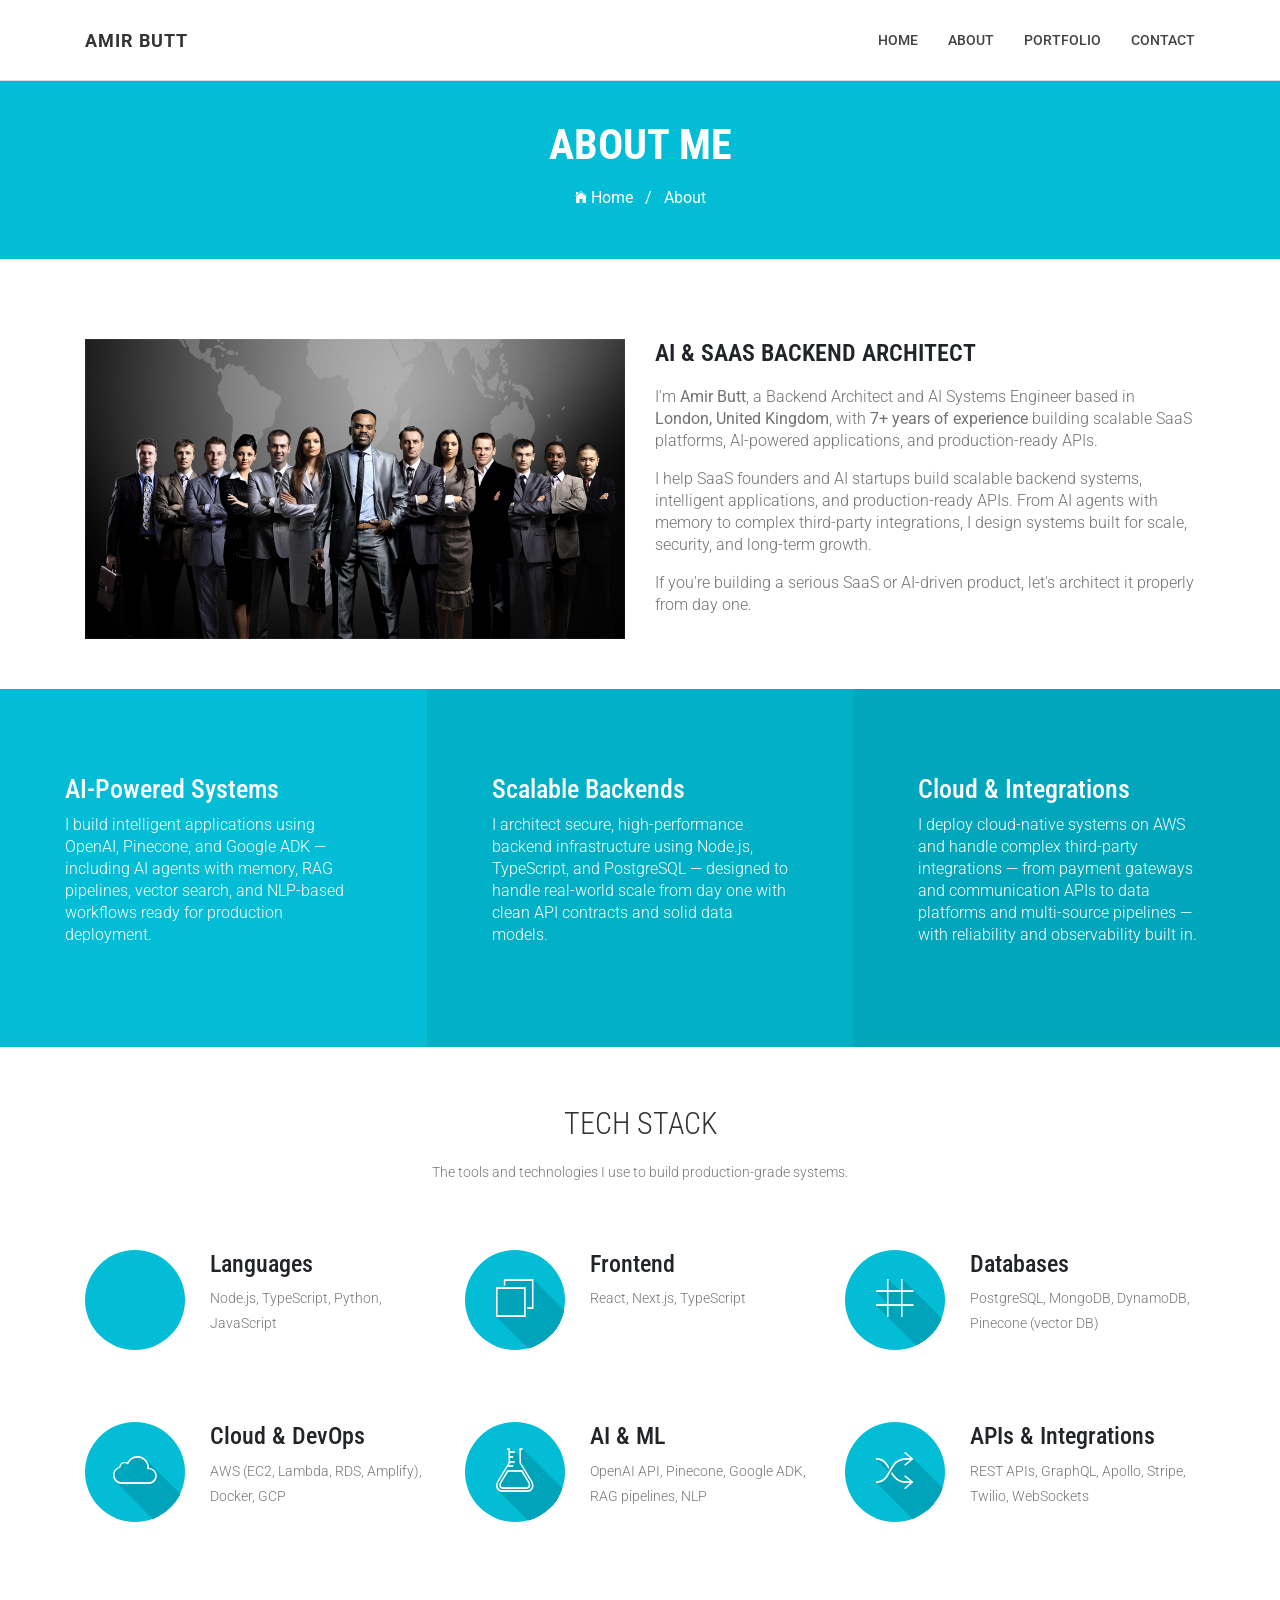
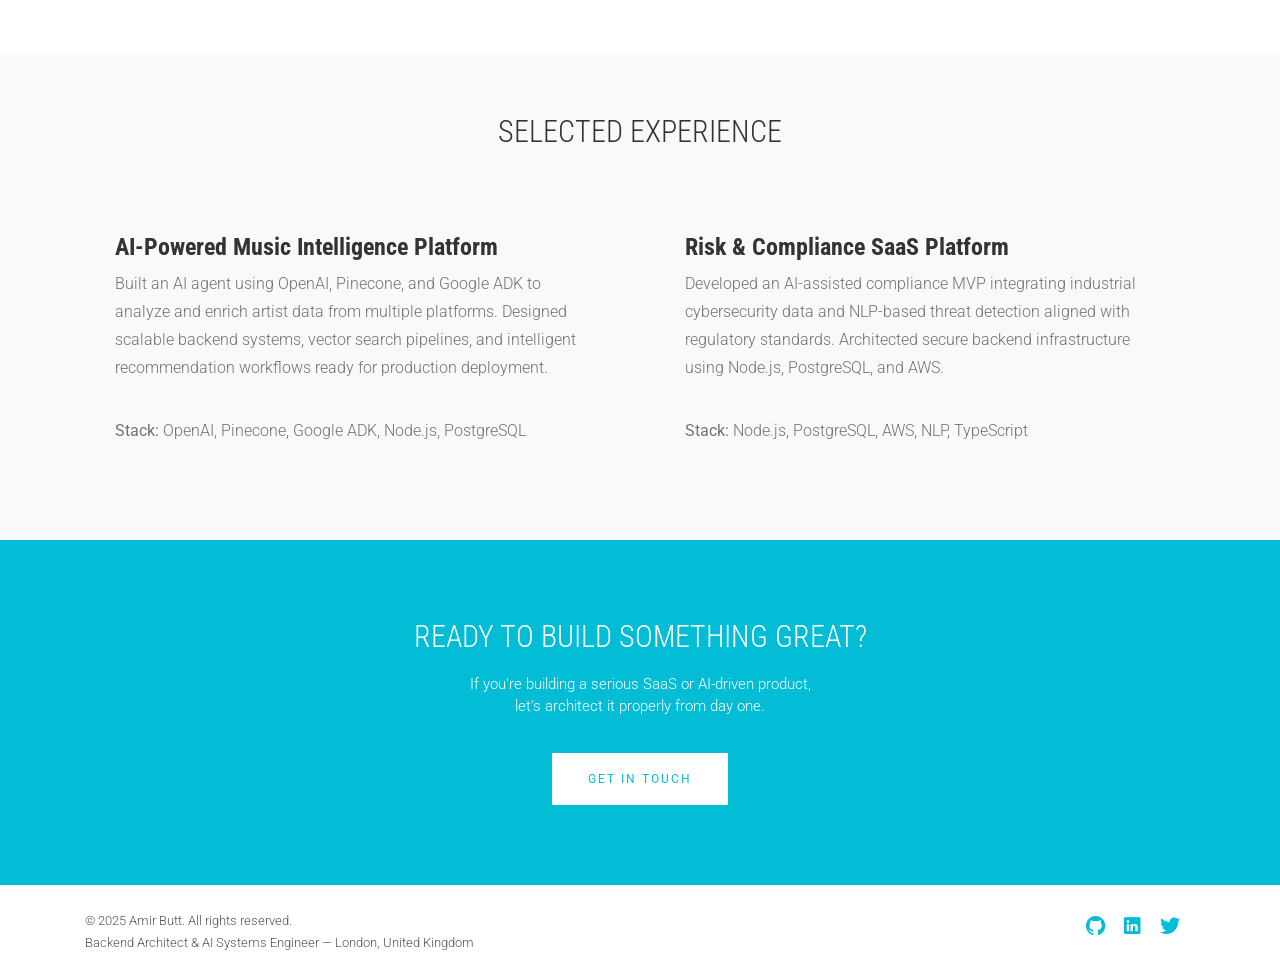
==== about.html @ 87a42563 "Initial portfolio deployment" ====
<!DOCTYPE html>

<html class="no-js">
    <head>
        <meta charset="utf-8">
        <meta http-equiv="Content-Type" content="text/html; charset=utf-8">
        <link rel="icon" href="favicon.ico">
        <title>About — Amir Butt | AI &amp; SaaS Backend Architect</title>
        <meta name="description" content="Learn more about Amir Butt — Backend Architect and AI Systems Engineer with 7+ years experience building scalable SaaS and AI-powered systems.">
        <meta name="keywords" content="Amir Butt, Backend Architect, AI Engineer, SaaS, Node.js, AWS, London">
        <meta name="author" content="Amir Butt">
        <meta name="format-detection" content="telephone=no">
        <meta name="viewport" content="width=device-width, initial-scale=1">

        <link rel="stylesheet" href="plugins/bootstrap/bootstrap.min.css">
        <link rel="stylesheet" href="plugins/ionicons/ionicons.min.css">
        <link rel="stylesheet" href="plugins/animate-css/animate.css">
        <link rel="stylesheet" href="plugins/slider/slider.css">
        <link rel="stylesheet" href="plugins/slick/slick.css">
        <link rel="stylesheet" href="plugins/facncybox/jquery.fancybox.css">
        <link rel="stylesheet" href="plugins/hover/hover-min.css">
        <link rel="stylesheet" href="css/style.css">
    </head>
    <body>

<!-- Header -->
<section class="top-bar animated-header">
    <div class="container">
        <div class="row">
            <div class="col-lg-12">
                <nav class="navbar navbar-expand-lg navbar-light bg-light">
                    <a class="navbar-brand" href="index.html">
                        <span style="font-weight:700;font-size:1.15rem;letter-spacing:1px;color:#333;">AMIR BUTT</span>
                    </a>
                    <button class="navbar-toggler" type="button" data-toggle="collapse" data-target="#navbarSupportedContent" aria-controls="navbarSupportedContent"
                        aria-expanded="false" aria-label="Toggle navigation">
                        <span class="navbar-toggler-icon"></span>
                    </button>
                    <div class="collapse navbar-collapse" id="navbarSupportedContent">
                        <ul class="navbar-nav ml-auto">
                            <li class="nav-item">
                                <a class="nav-link" href="index.html">Home</a>
                            </li>
                            <li class="nav-item active">
                                <a class="nav-link" href="about.html">About <span class="sr-only">(current)</span></a>
                            </li>
                            <li class="nav-item">
                                <a class="nav-link" href="index.html#works">Portfolio</a>
                            </li>
                            <li class="nav-item">
                                <a class="nav-link" href="contact.html">Contact</a>
                            </li>
                        </ul>
                    </div>
                </nav>
            </div>
        </div>
    </div>
</section>

<!-- Page Header -->
<section class="global-page-header">
    <div class="container">
        <div class="row">
            <div class="col-md-12">
                <div class="block">
                    <h2>About Me</h2>
                    <ol class="breadcrumb list-inline text-center">
                        <li class="list-inline-item">
                            <a href="index.html">
                                <i class="ion-ios-home"></i>
                                Home &nbsp;&nbsp;/
                            </a>
                        </li>
                        <li class="active list-inline-item">About</li>
                    </ol>
                </div>
            </div>
        </div>
    </div>
</section>

<!-- Bio Section -->
<section class="company-description">
  <div class="container">
    <div class="row">
      <div class="col-md-6 wow fadeInLeft" data-wow-delay=".3s">
        <img src="images/about/about-company.jpg" alt="Amir Butt" class="img-fluid">
      </div>
      <div class="col-md-6">
        <div class="block">
          <h3 class="subtitle wow fadeInUp" data-wow-delay=".3s" data-wow-duration="500ms">
            AI &amp; SaaS Backend Architect
          </h3>
          <p class="wow fadeInUp" data-wow-delay=".5s" data-wow-duration="500ms">
            I'm <strong>Amir Butt</strong>, a Backend Architect and AI Systems Engineer based in <strong>London, United Kingdom</strong>,
            with <strong>7+ years of experience</strong> building scalable SaaS platforms, AI-powered applications,
            and production-ready APIs.
          </p>
          <p class="wow fadeInUp" data-wow-delay=".7s" data-wow-duration="500ms">
            I help SaaS founders and AI startups build scalable backend systems, intelligent applications, and
            production-ready APIs. From AI agents with memory to complex third-party integrations, I design systems
            built for scale, security, and long-term growth.
          </p>
          <p class="wow fadeInUp" data-wow-delay=".9s" data-wow-duration="500ms">
            If you're building a serious SaaS or AI-driven product, let's architect it properly from day one.
          </p>
        </div>
      </div>
    </div>
  </div>
</section>

<!-- Core Strengths -->
<section class="about-feature clearfix">
  <div class="container-fluid">
    <div class="row">
      <div class="col-lg-4 px-0">
        <div class="block about-feature-1 wow fadeInDown" data-wow-duration="500ms" data-wow-delay=".3s">
          <h2>AI-Powered Systems</h2>
          <p>
            I build intelligent applications using OpenAI, Pinecone, and Google ADK — including AI agents with memory,
            RAG pipelines, vector search, and NLP-based workflows ready for production deployment.
          </p>
        </div>
      </div>
      <div class="col-lg-4 px-0">
        <div class="block about-feature-2 wow fadeInDown" data-wow-duration="500ms" data-wow-delay=".5s">
          <h2>Scalable Backends</h2>
          <p>
            I architect secure, high-performance backend infrastructure using Node.js, TypeScript, and PostgreSQL —
            designed to handle real-world scale from day one with clean API contracts and solid data models.
          </p>
        </div>
      </div>
      <div class="col-lg-4 px-0">
        <div class="block about-feature-3 wow fadeInDown" data-wow-duration="500ms" data-wow-delay=".7s">
          <h2>Cloud &amp; Integrations</h2>
          <p>
            I deploy cloud-native systems on AWS and handle complex third-party integrations — from payment gateways
            and communication APIs to data platforms and multi-source pipelines — with reliability and observability built in.
          </p>
        </div>
      </div>
    </div>
  </div>
</section>

<!-- Tech Stack -->
<section id="feature" style="padding: 60px 0;">
  <div class="container">
    <div class="section-heading">
      <h1 class="title wow fadeInDown" data-wow-delay=".3s">Tech Stack</h1>
      <p class="wow fadeInDown" data-wow-delay=".5s">
        The tools and technologies I use to build production-grade systems.
      </p>
    </div>
    <div class="row">

      <div class="col-sm-6 col-lg-4">
        <div class="media wow fadeInUp animated" data-wow-duration="500ms" data-wow-delay="200ms">
          <div class="media-left">
            <div class="icon"><i class="ion-ios-code"></i></div>
          </div>
          <div class="media-body">
            <h4 class="media-heading">Languages</h4>
            <p>Node.js, TypeScript, Python, JavaScript</p>
          </div>
        </div>
      </div>

      <div class="col-sm-6 col-lg-4">
        <div class="media wow fadeInUp animated" data-wow-duration="500ms" data-wow-delay="400ms">
          <div class="media-left">
            <div class="icon"><i class="ion-ios-browsers-outline"></i></div>
          </div>
          <div class="media-body">
            <h4 class="media-heading">Frontend</h4>
            <p>React, Next.js, TypeScript</p>
          </div>
        </div>
      </div>

      <div class="col-sm-6 col-lg-4">
        <div class="media wow fadeInDown animated" data-wow-duration="500ms" data-wow-delay="600ms">
          <div class="media-left">
            <div class="icon"><i class="ion-ios-grid-view-outline"></i></div>
          </div>
          <div class="media-body">
            <h4 class="media-heading">Databases</h4>
            <p>PostgreSQL, MongoDB, DynamoDB, Pinecone (vector DB)</p>
          </div>
        </div>
      </div>

      <div class="col-sm-6 col-lg-4">
        <div class="media wow fadeInDown animated" data-wow-duration="500ms" data-wow-delay="800ms">
          <div class="media-left">
            <div class="icon"><i class="ion-ios-cloud-outline"></i></div>
          </div>
          <div class="media-body">
            <h4 class="media-heading">Cloud &amp; DevOps</h4>
            <p>AWS (EC2, Lambda, RDS, Amplify), Docker, GCP</p>
          </div>
        </div>
      </div>

      <div class="col-sm-6 col-lg-4">
        <div class="media wow fadeInDown animated" data-wow-duration="500ms" data-wow-delay="1000ms">
          <div class="media-left">
            <div class="icon"><i class="ion-ios-flask-outline"></i></div>
          </div>
          <div class="media-body">
            <h4 class="media-heading">AI &amp; ML</h4>
            <p>OpenAI API, Pinecone, Google ADK, RAG pipelines, NLP</p>
          </div>
        </div>
      </div>

      <div class="col-sm-6 col-lg-4">
        <div class="media wow fadeInDown animated" data-wow-duration="500ms" data-wow-delay="1200ms">
          <div class="media-left">
            <div class="icon"><i class="ion-ios-shuffle"></i></div>
          </div>
          <div class="media-body">
            <h4 class="media-heading">APIs &amp; Integrations</h4>
            <p>REST APIs, GraphQL, Apollo, Stripe, Twilio, WebSockets</p>
          </div>
        </div>
      </div>

    </div>
  </div>
</section>

<!-- Selected Experience -->
<section id="about" style="background:#f9f9f9; padding: 60px 0;">
  <div class="container">
    <div class="section-heading">
      <h1 class="title wow fadeInDown" data-wow-delay=".3s">Selected Experience</h1>
    </div>
    <div class="row">
      <div class="col-md-6">
        <div class="block wow fadeInLeft" data-wow-delay=".3s" data-wow-duration="500ms">
          <h4 style="color:#333; font-weight:700;">AI-Powered Music Intelligence Platform</h4>
          <p>
            Built an AI agent using OpenAI, Pinecone, and Google ADK to analyze and enrich artist data from
            multiple platforms. Designed scalable backend systems, vector search pipelines, and intelligent
            recommendation workflows ready for production deployment.
          </p>
          <p><strong>Stack:</strong> OpenAI, Pinecone, Google ADK, Node.js, PostgreSQL</p>
        </div>
      </div>
      <div class="col-md-6">
        <div class="block wow fadeInRight" data-wow-delay=".3s" data-wow-duration="500ms">
          <h4 style="color:#333; font-weight:700;">Risk &amp; Compliance SaaS Platform</h4>
          <p>
            Developed an AI-assisted compliance MVP integrating industrial cybersecurity data and NLP-based
            threat detection aligned with regulatory standards. Architected secure backend infrastructure
            using Node.js, PostgreSQL, and AWS.
          </p>
          <p><strong>Stack:</strong> Node.js, PostgreSQL, AWS, NLP, TypeScript</p>
        </div>
      </div>
    </div>
  </div>
</section>

<!-- Call To Action -->
<section id="call-to-action">
    <div class="container">
        <div class="row">
            <div class="col-md-12">
                <div class="block">
                    <h2 class="title wow fadeInDown" data-wow-delay=".3s" data-wow-duration="500ms">READY TO BUILD SOMETHING GREAT?</h2>
                    <p class="wow fadeInDown" data-wow-delay=".5s" data-wow-duration="500ms">
                        If you're building a serious SaaS or AI-driven product,<br>let's architect it properly from day one.
                    </p>
                    <a href="contact.html" class="btn btn-default btn-contact wow fadeInDown" data-wow-delay=".7s" data-wow-duration="500ms">Get In Touch</a>
                </div>
            </div>
        </div>
    </div>
</section>

<!-- Footer -->
<footer id="footer">
    <div class="container">
        <div class="row content-justify-between">
            <div class="col-md-8 col-12 text-center text-lg-left text-md-left">
                <p class="copyright">&copy; 2025 Amir Butt. All rights reserved.<br>
                    Backend Architect &amp; AI Systems Engineer &mdash; London, United Kingdom
                </p>
            </div>
            <div class="col-md-4 col-12">
                <ul class="social text-center text-md-right text-lg-right">
                    <li>
                        <a href="#" class="GitHub" aria-label="GitHub">
                            <i class="ion-social-github"></i>
                        </a>
                    </li>
                    <li>
                        <a href="#" class="Linkedin" aria-label="LinkedIn">
                            <i class="ion-social-linkedin"></i>
                        </a>
                    </li>
                    <li>
                        <a href="#" class="Twitter" aria-label="Twitter">
                            <i class="ion-social-twitter"></i>
                        </a>
                    </li>
                </ul>
            </div>
        </div>
    </div>
</footer>

<script src="plugins/jQurey/jquery.min.js"></script>
<script src="plugins/form-validation/jquery.form.js"></script>
<script src="plugins/form-validation/jquery.validate.min.js"></script>
<script src="plugins/slick/slick.min.js"></script>
<script src="plugins/bootstrap/bootstrap.min.js"></script>
<script src="plugins/wow-js/wow.min.js"></script>
<script src="plugins/slider/slider.js"></script>
<script src="plugins/facncybox/jquery.fancybox.js"></script>
<script src="js/main.js"></script>
</body>
</html>
---- plugins/slider/slider.css ----
/* -------------------------------- 

Primary style

-------------------------------- */


.cd-words-wrapper {
  display: inline-block;
  position: relative;
  text-align: left;
}
.cd-words-wrapper b {
  display: inline-block;
  position: absolute;
  white-space: nowrap;
  left: 0;
  top: 0;
}
.cd-words-wrapper b.is-visible {
  position: relative;
}
.no-js .cd-words-wrapper b {
  opacity: 0;
}
.no-js .cd-words-wrapper b.is-visible {
  opacity: 1;
}


xslide 

-------------------------------- */
.cd-headline.slide span {
  display: inline-block;
  padding: .2em 0;
}
.cd-headline.slide .cd-words-wrapper {
  overflow: hidden;
  vertical-align: top;
  width: auto!important;
}
.cd-headline.slide b {
  opacity: 0;
  top: .2em;
}
.cd-headline.slide b.is-visible {
  top: 0;
  opacity: 1;
  -webkit-animation: slide-in 0.6s;
  -moz-animation: slide-in 0.6s;
  animation: slide-in 0.6s;
}
.cd-headline.slide b.is-hidden {
  -webkit-animation: slide-out 0.6s;
  -moz-animation: slide-out 0.6s;
  animation: slide-out 0.6s;
}

@-webkit-keyframes slide-in {
  0% {
    opacity: 0;
    -webkit-transform: translateY(-100%);
  }
  60% {
    opacity: 1;
    -webkit-transform: translateY(20%);
  }
  100% {
    opacity: 1;
    -webkit-transform: translateY(0);
  }
}
@-moz-keyframes slide-in {
  0% {
    opacity: 0;
    -moz-transform: translateY(-100%);
  }
  60% {
    opacity: 1;
    -moz-transform: translateY(20%);
  }
  100% {
    opacity: 1;
    -moz-transform: translateY(0);
  }
}
@keyframes slide-in {
  0% {
    opacity: 0;
    -webkit-transform: translateY(-100%);
    -moz-transform: translateY(-100%);
    -ms-transform: translateY(-100%);
    -o-transform: translateY(-100%);
    transform: translateY(-100%);
  }
  60% {
    opacity: 1;
    -webkit-transform: translateY(20%);
    -moz-transform: translateY(20%);
    -ms-transform: translateY(20%);
    -o-transform: translateY(20%);
    transform: translateY(20%);
  }
  100% {
    opacity: 1;
    -webkit-transform: translateY(0);
    -moz-transform: translateY(0);
    -ms-transform: translateY(0);
    -o-transform: translateY(0);
    transform: translateY(0);
  }
}
@-webkit-keyframes slide-out {
  0% {
    opacity: 1;
    -webkit-transform: translateY(0);
  }
  60% {
    opacity: 0;
    -webkit-transform: translateY(120%);
  }
  100% {
    opacity: 0;
    -webkit-transform: translateY(100%);
  }
}
@-moz-keyframes slide-out {
  0% {
    opacity: 1;
    -moz-transform: translateY(0);
  }
  60% {
    opacity: 0;
    -moz-transform: translateY(120%);
  }
  100% {
    opacity: 0;
    -moz-transform: translateY(100%);
  }
}
@keyframes slide-out {
  0% {
    opacity: 1;
    -webkit-transform: translateY(0);
    -moz-transform: translateY(0);
    -ms-transform: translateY(0);
    -o-transform: translateY(0);
    transform: translateY(0);
  }
  60% {
    opacity: 0;
    -webkit-transform: translateY(120%);
    -moz-transform: translateY(120%);
    -ms-transform: translateY(120%);
    -o-transform: translateY(120%);
    transform: translateY(120%);
  }
  100% {
    opacity: 0;
    -webkit-transform: translateY(100%);
    -moz-transform: translateY(100%);
    -ms-transform: translateY(100%);
    -o-transform: translateY(100%);
    transform: translateY(100%);
  }
}
/* --------------------------------
---- css/style.css ----
/**
 * WEBSITE: https://themefisher.com
 * TWITTER: https://twitter.com/themefisher
 * FACEBOOK: https://www.facebook.com/themefisher
 * GITHUB: https://github.com/themefisher/
 */

@import url(http://fonts.googleapis.com/css?family=Roboto:400,300,100,500,700);
@import url(http://fonts.googleapis.com/css?family=Roboto+Condensed:400,300,700);
@import url(http://fonts.googleapis.com/css?family=Glegoo);
body {
  font-family: "Roboto", sans-serif;
}

h1, h2, h3, h4, h5, h6 {
  font-family: "Roboto Condensed", sans-serif;
}

h2 {
  font-size: 26px;
}

p {
  font-family: "Roboto", sans-serif;
  line-height: 22px;
  font-size: 16px;
  font-weight: 300;
}

body {
  background: #ffffff;
}

ul {
  padding-left: 0;
}
ul li {
  list-style: none;
}

a:hover {
  text-decoration: none;
}

.section-heading {
  text-align: center;
  margin-bottom: 65px;
}
.section-heading p {
  font-size: 14px;
  font-weight: 300;
  color: #727272;
  line-height: 20px;
}

.title {
  font-size: 30px;
  line-height: 1.1;
  font-weight: 300;
  color: #333;
  text-transform: uppercase;
  margin-bottom: 20px;
}

.subtitle {
  font-size: 24px;
  font-weight: 600;
  margin-bottom: 18px;
  text-transform: uppercase;
}

.subtitle-des {
  color: #727272;
  font-size: 14px;
  margin-bottom: 35px;
  font-weight: 300;
}

.pages {
  padding: 80px 0 40px;
}

.moduler {
  padding: 140px 0;
}

.social-share li {
  display: inline-block;
  margin: 3px 1px;
}
.social-share a {
  font-size: 20px;
  color: #fff;
  background: #02bdd5;
  padding: 4px 10px;
  display: inline-block;
}

.fancybox-close {
  background: url("../images/icons/close.png") no-repeat scroll 0 0 transparent;
  height: 50px;
  right: 0;
  top: 0;
  width: 50px;
}

.fancybox-next span {
  background: url("../images/icons/right.png") no-repeat scroll center center #009ee3;
  height: 50px;
  width: 50px;
  right: 0;
}

.fancybox-prev span {
  background: url("../images/icons/left.png") no-repeat scroll center center #009ee3;
  height: 50px;
  width: 50px;
  left: 0;
}

.fancybox-title {
  padding: 15px 8px;
}
.fancybox-title h3 {
  font-size: 15px;
  margin: 0;
}

.global-page-header {
  background-attachment: fixed;
  background-size: cover;
  padding: 120px 0 25px 0;
  position: relative;
  background: #02bdd5;
  color: #fff;
}
.global-page-header h2 {
  font-size: 42px;
  font-weight: bold;
  color: #fff;
  text-transform: uppercase;
}
.global-page-header .breadcrumb {
  background: none;
  font-size: 16px;
  padding: 8px 0;
  display: block;
}
.global-page-header .breadcrumb .active, .global-page-header .breadcrumb li a {
  color: #fff;
}
.global-page-header .block {
  position: relative;
  z-index: 9;
  text-align: center;
}

.works-fit {
  padding: 40px 0;
}
.works-fit figure .buttons {
  left: 14%;
}

.company-description {
  margin-top: 80px;
}
.company-description .block h3 {
  margin-top: 0;
}
.company-description .block p {
  color: #727272;
}

/*=== MEDIA QUERY ===*/
.top-bar {
  position: fixed;
  top: 0;
  width: 100%;
  background: #fff;
  color: #fff;
  transition: all 0.2s ease-out 0s;
  padding: 15px 0;
  box-shadow: 0 0 3px 0 rgba(0, 0, 0, 0.1);
  border-bottom: 1px solid #dedede;
  z-index: 10;
}
.top-bar.animated-header {
  padding: 20px 0;
  background: #fff;
  box-shadow: none;
}

.navbar {
  border: 0;
  border-radius: 0;
  margin-bottom: 0;
  padding: 0;
}
.navbar.bg-light {
  background: #fff !important;
}
.navbar .nav-item .nav-link {
  color: #444 !important;
  font-size: 14px;
  font-weight: 500;
  transition: 0.3s all;
  text-transform: uppercase;
  padding: 5px 15px;
  display: block;
}
.navbar .nav-item .nav-link:hover {
  color: #02bdd5 !important;
}
.navbar .nav-item:last-child .nav-link {
  padding-right: 0;
}

.dropdown-menu {
  background: #222222;
  border: 0;
  border-radius: 0;
  padding: 15px;
  box-shadow: none;
  display: block;
  opacity: 0;
  z-index: 1;
  visibility: hidden;
  transform: scale(0.8);
  transition: visibility 500ms, opacity 500ms, transform 500ms cubic-bezier(0.43, 0.26, 0.11, 0.99);
}
@media (max-width: 991px) {
  .dropdown-menu {
    display: none;
    opacity: unset;
    visibility: unset;
    transform: scale(1);
  }
}
.dropdown-item {
  color: #fff;
  display: block;
  font-size: 14px;
  font-weight: 500;
  line-height: normal;
  text-decoration: none;
  padding: 8px 0;
  transition: 0.3s all;
}
.dropdown-item:not(:last-child) {
  border-bottom: 1px solid rgba(0, 0, 0, 0.1);
}
.dropdown-item:hover {
  color: #02bdd5 !important;
  background: transparent;
}
.dropdown:hover .dropdown-menu {
  opacity: 1;
  visibility: visible;
  transform: scale(1);
}

#hero-area {
  background: url("../images/slider.jpg") no-repeat 50%;
  background-size: cover;
  background-attachment: fixed;
  padding: 230px 0;
  color: #fff;
  box-shadow: 0 0 8px rgba(0, 0, 0, 0.3);
  position: relative;
}
#hero-area:before {
  content: "";
  z-index: 9;
  background: rgba(255, 255, 255, 0.78);
  position: absolute;
  top: 0;
  left: 0;
  right: 0;
  bottom: 0;
}
#hero-area .block {
  position: relative;
  z-index: 9;
}
#hero-area h1 {
  font-size: 40px;
  line-height: 50px;
  color: #333;
  font-weight: 700;
  margin-bottom: 15px;
  text-transform: uppercase;
}
#hero-area h2 {
  font-size: 18px;
  font-weight: 300;
  margin-bottom: 38px;
  line-height: 27px;
  text-transform: uppercase;
  color: #666;
  font-family: "Roboto", sans-serif;
  margin-top: 25px;
}
#hero-area .btn {
  background: #414141;
  border: none;
  color: #fff;
  padding: 20px 35px;
  margin-top: 30px;
  font-size: 16px;
  font-size: 13px;
  line-height: 1em;
  text-transform: uppercase;
  letter-spacing: normal;
  border-radius: 0;
}

#call-to-action {
  background: #02bdd5;
  background-size: cover;
  background-attachment: fixed;
  padding: 80px 0;
  text-align: center;
  position: relative;
  color: #fff;
}
#call-to-action .block {
  position: relative;
  z-index: 9;
  color: #fff;
}
#call-to-action .block h2 {
  margin-bottom: 15px;
  color: #fff;
}
#call-to-action .block p {
  font-size: 15px;
  font-weight: 300;
  font-family: "Roboto", sans-serif;
  margin-top: 20px;
}
#call-to-action .block .btn-contact {
  background: #fff;
  border: 2px solid #fff;
  color: #02bdd5;
  padding: 15px 34px;
  margin-top: 20px;
  font-size: 12px;
  letter-spacing: 2px;
  text-transform: uppercase;
  border-radius: 0;
  transition: all linear 0.2s;
}
#call-to-action .block .btn-contact i {
  margin-right: 10px;
}
#call-to-action .block .btn-contact:hover {
  color: #fff;
  background: #02bdd5;
}

#about {
  padding: 110px 0;
}
#about .block {
  padding: 20px 30px 0 30px;
}
#about .block h2 {
  font-size: 24px;
  font-weight: 600;
  margin-bottom: 30px;
  text-transform: uppercase;
}
#about .block p {
  color: #727272;
  font-size: 16px;
  line-height: 28px;
  margin-bottom: 35px;
}
#about .block img {
  max-width: 100%;
}

.about-feature {
  margin-top: 50px;
}
.about-feature .block {
  color: #fff;
  padding: 85px 65px;
  float: left;
}
.about-feature .block p {
  font-weight: 300;
}
.about-feature .about-feature-1 {
  background: #02bdd5;
}
.about-feature .about-feature-2 {
  background: #00B0C7;
}
.about-feature .about-feature-3 {
  background: #00A6BB;
}

.works {
  padding: 80px 0;
  background: #FCFCFC;
}
.works .block {
  position: relative;
  z-index: 99;
}
.works .block:hover .img-overly .overly {
  opacity: 1;
}
.works .block h4 {
  padding: 20px 15px;
  margin-top: 0;
  color: #666;
}
.works .block .img-overly {
  position: relative;
  background: rgba(0, 0, 0, 0.85);
}
.works .block .img-overly img {
  border-radius: 0;
}
.works .block .img-overly .overly {
  background: rgba(57, 181, 74, 0.9);
  position: absolute;
  top: 0;
  right: 0;
  left: 0;
  bottom: 0;
  opacity: 0;
  transition: 0.3s all;
}
.works .block .img-overly .overly a {
  position: absolute;
  top: 45%;
  left: 22%;
}
.works .block .img-overly .overly a i {
  font-size: 30px;
  color: #fff;
}

figure {
  background: #fff;
  margin-bottom: 45px;
  box-shadow: 0 2px 5px 0 rgba(0, 0, 0, 0.04), 0 2px 10px 0 rgba(0, 0, 0, 0.06);
}
figure .img-wrapper {
  position: relative;
  overflow: hidden;
}
figure img {
  transform: scale3d(1, 1, 1);
  transition: transform 400ms;
}
figure:hover img {
  transform: scale3d(1.2, 1.2, 1);
}
figure:hover .overlay {
  opacity: 1;
}
figure:hover .overlay .buttons a {
  transform: scale3d(1, 1, 1);
}
figure .overlay {
  position: absolute;
  top: 0;
  left: 0;
  right: 0;
  bottom: 0;
  padding: 10px;
  text-align: center;
  background: rgba(0, 0, 0, 0.7);
  opacity: 0;
  transition: opacity 400ms;
}
figure .overlay a {
  display: inline-block;
  color: #fff;
  padding: 10px 23px;
  line-height: 1;
  border: 1px solid #fff;
  border-radius: 0px;
  margin: 4px;
  transform: scale3d(0, 0, 0);
  transition: all 400ms;
}
figure .overlay a:hover {
  text-decoration: none;
}
figure .overlay:hover a {
  transform: scale3d(1, 1, 1);
}
figure .buttons {
  margin-top: 40%;
  text-align: center;
  transform: translateY(-50%);
  display: inline-block;
}
figure .buttons a:hover {
  background: #02bdd5;
  border-color: #02bdd5;
}
figure .buttons a:focus {
  text-decoration: none;
}
figure figcaption {
  padding: 20px 25px;
  margin-top: 0;
  color: #666;
}
figure figcaption h4 {
  margin: 0;
}
figure figcaption h4 a {
  color: #02bdd5;
}
figure figcaption p {
  font-size: 14px;
  margin-bottom: 0;
  margin-top: 5px;
}

#feature {
  padding: 80px 0;
}
#feature .media {
  margin: 0px 0 70px 0;
}
#feature .media .media-left {
  padding-right: 25px;
}
#feature h3 {
  color: #222222;
  font-size: 18px;
  text-transform: uppercase;
  text-align: center;
  margin-bottom: 20px;
  margin: 0px 0px 15px;
  font-weight: 400;
}
#feature p {
  line-height: 25px;
  font-size: 14px;
  color: #777777;
}
#feature .icon {
  text-decoration: none;
  color: #fff;
  background-color: #02bdd5;
  height: 100px;
  text-align: center;
  width: 100px;
  font-size: 50px;
  line-height: 100px;
  overflow: hidden;
  -webkit-border-radius: 50%;
  -moz-border-radius: 50%;
  -ms-border-radius: 50%;
  -o-border-radius: 50%;
  text-shadow: #00a4ba 1px 1px, #00a4ba 2px 2px, #00a4ba 3px 3px, #00a4ba 4px 4px, #00a4ba 5px 5px, #00a4ba 6px 6px, #00a4ba 7px 7px, #00a4ba 8px 8px, #00a4ba 9px 9px, #00a4ba 10px 10px, #00a4ba 11px 11px, #00a4ba 12px 12px, #00a4ba 13px 13px, #00a4ba 14px 14px, #00a4ba 15px 15px, #00a4ba 16px 16px, #00a4ba 17px 17px, #00a4ba 18px 18px, #00a4ba 19px 19px, #00a4ba 20px 20px, #00a4ba 21px 21px, #00a4ba 22px 22px, #00a4ba 23px 23px, #00a4ba 24px 24px, #00a4ba 25px 25px, #00a4ba 26px 26px, #00a4ba 27px 27px, #00a4ba 28px 28px, #00a4ba 29px 29px, #00a4ba 30px 30px, #00a4ba 31px 31px, #00a4ba 32px 32px, #00a4ba 33px 33px, #00a4ba 34px 34px, #00a4ba 35px 35px, #00a4ba 36px 36px, #00a4ba 37px 37px, #00a4ba 38px 38px, #00a4ba 39px 39px, #00a4ba 40px 40px, #00a4ba 41px 41px, #00a4ba 42px 42px, #00a4ba 43px 43px, #00a4ba 44px 44px, #00a4ba 45px 45px, #00a4ba 46px 46px, #00a4ba 47px 47px, #00a4ba 48px 48px, #00a4ba 49px 49px, #00a4ba 50px 50px, #00a4ba 51px 51px, #00a4ba 52px 52px, #00a4ba 53px 53px, #00a4ba 54px 54px, #00a4ba 55px 55px, #00a4ba 56px 56px, #00a4ba 57px 57px, #00a4ba 58px 58px, #00a4ba 59px 59px, #00a4ba 60px 60px, #00a4ba 61px 61px, #00a4ba 62px 62px, #00a4ba 63px 63px, #00a4ba 64px 64px, #00a4ba 65px 65px, #00a4ba 66px 66px, #00a4ba 67px 67px, #00a4ba 68px 68px, #00a4ba 69px 69px, #00a4ba 70px 70px, #00a4ba 71px 71px, #00a4ba 72px 72px, #00a4ba 73px 73px, #00a4ba 74px 74px, #00a4ba 75px 75px, #00a4ba 76px 76px, #00a4ba 77px 77px, #00a4ba 78px 78px, #00a4ba 79px 79px, #00a4ba 80px 80px, #00a4ba 81px 81px, #00a4ba 82px 82px, #00a4ba 83px 83px, #00a4ba 84px 84px, #00a4ba 85px 85px, #00a4ba 86px 86px, #00a4ba 87px 87px, #00a4ba 88px 88px, #00a4ba 89px 89px, #00a4ba 90px 90px, #00a4ba 91px 91px, #00a4ba 92px 92px, #00a4ba 93px 93px, #00a4ba 94px 94px, #00a4ba 95px 95px, #00a4ba 96px 96px, #00a4ba 97px 97px, #00a4ba 98px 98px, #00a4ba 99px 99px, #00a4ba 100px 100px;
}

.wrapper_404 h1 {
  font-size: 200px;
  color: #02bdd5;
  line-height: 1;
}
.wrapper_404 h2 {
  font-size: 50px;
  margin-top: 0;
}
.wrapper_404 .btn-home {
  background: #414141;
  border: none;
  color: #fff;
  padding: 20px 35px;
  margin-top: 10px;
  font-size: 16px;
  font-size: 13px;
  line-height: 1em;
  text-transform: uppercase;
  letter-spacing: normal;
  border-radius: 0;
  transition: all linear 0.2s;
}

#blog-full-width {
  padding: 40px 0 80px;
}

article {
  padding: 30px 0;
}

.blog-content h2 {
  font-family: "Roboto", sans-serif;
}
.blog-content h2 a {
  color: #444;
  font-weight: 400;
  font-size: 30px;
}
.blog-content .blog-meta {
  color: #9a9a9a;
  font-weight: 300;
  margin-bottom: 25px;
}
.blog-content .blog-meta span:after {
  content: "/";
  padding: 0 3px 0 6px;
}
.blog-content .blog-meta a {
  color: #acacac;
}
.blog-content .blog-meta p {
  margin-top: 20px;
}
.blog-content .btn-details {
  color: #02bdd5;
  padding: 0;
  background: #02bdd5;
  color: #fff;
  padding: 8px 18px;
  border-radius: 0;
  margin-top: 15px;
  border: 1px solid #fff;
  box-shadow: 0px 0px 0px 1px #02bdd5;
}

.blog-post-image {
  margin-top: 30px;
}

.sidebar {
  padding-top: 60px;
}
.sidebar .widget {
  margin-bottom: 40px;
  padding: 15px;
  border: 1px solid #dedede;
}
.sidebar .widget h3 {
  margin-top: 8px;
}
.sidebar .search input.form-control {
  border-right: 0;
  border-radius: 0;
  box-shadow: inset 0 0px 0px rgba(0, 0, 0, 0.075);
}
.sidebar .search button {
  border-left: 0;
}
.sidebar .search button:hover {
  background: transparent;
}
.sidebar .author .author-img img {
  width: 90px;
  border-radius: 100%;
  margin-top: -40px;
  border: 3px solid #fff;
}
.sidebar .author .author-bio p {
  font-size: 14px;
  color: #888;
}
.sidebar .categories ul li {
  border-bottom: 1px solid #f0f0f0;
  padding: 10px 0;
  list-style: none;
}
.sidebar .categories ul li span.badge {
  float: right;
  background: transparent;
  color: #444;
  border: 1px solid #dedede;
  border-radius: 0;
}
.sidebar .categories ul li a {
  color: #555;
}
.sidebar .categories ul li:last-child {
  border-bottom: none;
}
.sidebar .recent-post ul li {
  margin: 20px 0;
}
.sidebar .recent-post ul li a {
  color: #555;
  font-size: 15px;
}
.sidebar .recent-post ul li a:hover {
  color: #02bdd5;
}
.sidebar .recent-post time {
  font-weight: 300;
  color: #999;
  font-size: 12px;
}

#clients {
  padding: 30px 0 60px;
}

.slick-slide:focus {
  outline: 0;
}

#contact-section {
  padding: 90px 0;
}
#contact-section .contact-form {
  margin-top: 42px;
}
#contact-section .contact-form .btn-send {
  color: #fff;
  outline: none;
  background: #02bdd5;
  transition: all linear 0.2s;
  border-color: #02bdd5;
  border-radius: 0;
}
#contact-section input {
  display: block;
  height: 40px;
  padding: 6px 12px;
  font-size: 13px;
  line-height: 1.428571429;
  background-color: #fff;
  background-image: none;
  border: 1px solid #ccc;
  border-radius: 4px;
  box-shadow: inset 0 1px 1px rgba(0, 0, 0, 0.075);
  transition: border-color ease-in-out 0.15s, box-shadow ease-in-out 0.15s;
  border-radius: 1px;
  border: 1px solid rgba(111, 121, 122, 0.3);
  box-shadow: none;
  -webkit-box-shadow: none;
}
#contact-section textarea {
  display: block;
  border-radius: 0;
  width: 100%;
  padding: 6px 12px;
  font-size: 14px;
  line-height: 1.42857143;
  color: #555555;
  background-color: #fff;
  background-image: none;
  border: 1px solid #cccccc;
  box-shadow: none;
  transition: border-color ease-in-out 0.15s, box-shadow ease-in-out 0.15s;
}
#contact-section .address, #contact-section .email, #contact-section .phone {
  text-align: center;
  background: #F7F7F7;
  padding: 20px 0 40px 0;
  margin-bottom: 20px;
}
#contact-section .address i, #contact-section .email i, #contact-section .phone i {
  font-size: 45px;
  color: #02bdd5;
}
#contact-section .address h5, #contact-section .email h5, #contact-section .phone h5 {
  font-size: 16px;
  line-height: 1.4;
}
#contact-section .address-details {
  padding-top: 70px;
}

#map-canvas {
  width: 100%;
  height: 350px;
  background-color: #CCC;
}

.error {
  padding: 10px;
  color: #D8000C;
  border-radius: 2px;
  font-size: 14px;
  background-color: #FFBABA;
}

.success {
  background-color: #6cb670;
  border-radius: 2px;
  color: #fff;
  font-size: 14px;
  padding: 10px;
}

#error, #success {
  display: none;
  margin-bottom: 10px;
}

.gallery {
  padding: 100px;
}
.gallery figure .buttons {
  left: 40%;
}

.portfolio-meta span {
  margin: 5px 10px;
  font-weight: 300;
}
.portfolio-meta span a {
  color: #fff;
}

.single-post {
  padding: 80px 0 20px;
}
.single-post .post-content {
  padding: 40px 0;
}
.single-post .post-content ol li, .single-post .post-content ul li {
  color: #666;
}
.single-post .media {
  border: 1px solid #dedede;
  padding: 30px 20px;
}
.single-post .media .media-body a {
  color: #02bdd5;
  font-size: 12px;
}
.single-post .media .media {
  border: none;
}
.single-post .comments {
  margin-top: 40px;
}
.single-post .post-comment {
  margin-top: 40px;
}
.single-post .post-comment h3 {
  margin-bottom: 15px;
}
.single-post .post-comment .form-control {
  box-shadow: none;
  border-radius: 0;
}
.single-post .post-comment .btn-send {
  background: #02bdd5;
  color: #fff;
  border-radius: 0;
}

/* portfolio single */
.work-single {
  padding: 100px 0 20px;
}
.work-single h3 {
  font-size: 30px;
  margin-bottom: 25px;
}
.work-single-image {
  margin-bottom: 35px;
}
.work-single-content p {
  margin-bottom: 30px;
}
.work-single blockquote {
  margin-bottom: 30px;
  padding: 30px 25px;
  background: #eae9ec;
  color: #848484;
}
.work-single-sidebar {
  background: #eae9ec;
  margin: 70px 0 50px;
  position: -webkit-sticky;
  position: sticky;
  top: 100px;
  padding: 30px 25px;
}
.work-single-sidebar h5 {
  margin-bottom: 8px;
}
.work-single-sidebar h6 {
  margin-bottom: 20px;
}

.btn-work {
  color: #fff;
  background: #02bdd5;
  border-radius: 0;
}

#product-showcase-banner {
  padding-top: 160px;
}
#product-showcase-banner .block {
  padding: 20px 0 20px 50px;
}
#product-showcase-banner .block h2 {
  font-size: 40px;
  color: #02bdd5;
  margin-bottom: 20px;
  margin-top: 0;
}
#product-showcase-banner .block p {
  color: #666;
  line-height: 25px;
}
#product-showcase-banner .block .buttons {
  margin-top: 25px;
}
#product-showcase-banner .block .buttons .btn {
  color: #fff;
  border: none;
  padding: 12px 40px;
  transition: 0.2s all;
  letter-spacing: 2px;
  font-size: 15px;
}
#product-showcase-banner .block .buttons .btn-demo {
  background: #5abd4f;
  margin-right: 8px;
  border-bottom: 3px solid #429E38;
}
#product-showcase-banner .block .buttons .btn-demo:hover {
  background: #429E38;
}
#product-showcase-banner .block .buttons .btn-buy {
  background: #00AEDA;
  border-bottom: 3px solid #0190B5;
}
#product-showcase-banner .block .buttons .btn-buy:hover {
  background: #0190B5;
}
#product-showcase-banner .block .buttons .btn-buy span {
  margin-right: 8px;
  font-weight: bold;
}

#product-description {
  padding-top: 80px;
}
#product-description .block {
  height: 400px;
  overflow: hidden;
  margin-top: 35px;
  border-bottom: 1px solid #dedede;
  padding-top: 30px;
  position: relative;
  webkit-transform: translateZ(0);
  transform: translateZ(0);
}
#product-description .block:hover img {
  transform: translateY(20px);
}
#product-description .block img {
  position: absolute;
  top: 10px;
  left: 0;
  transform: translateY(60px);
  transition: transform 0.35s cubic-bezier(0.645, 0.045, 0.355, 1);
}
#product-description .block .content {
  width: 60%;
  padding-top: 70px;
}
#product-description .block .content h3 {
  font-size: 32px;
  color: #5c5c5c;
}
#product-description .block .content p {
  color: #787f8c;
  line-height: 25px;
}

#related-items {
  padding: 60px 0 110px;
}
#related-items .title {
  border-bottom: 1px solid #dedede;
  padding: 10px 0;
  margin: 5px 15px 30px 15px;
  text-align: left;
  color: #777;
}
#related-items .product-details {
  margin-bottom: 0;
}
#related-items .block {
  position: relative;
  background: #fff;
  margin-bottom: 45px;
  box-shadow: 0 0px 1px rgba(0, 0, 0, 0.14);
}
#related-items .block:hover .img-overly .overly {
  opacity: 1;
}
#related-items .block h4 {
  padding: 20px 15px;
  margin-top: 0;
  color: #666;
}
#related-items .block h4 span {
  float: right;
  color: #02bdd5;
}
#related-items .block .img-overly {
  position: relative;
  background: rgba(0, 0, 0, 0.85);
}
#related-items .block .img-overly img {
  border-radius: 0;
}
#related-items .block .img-overly .overly {
  background: rgba(57, 181, 74, 0.9);
  position: absolute;
  top: 0;
  right: 0;
  left: 0;
  bottom: 0;
  opacity: 0;
  transition: 0.3s all;
}
#related-items .block .img-overly .overly a {
  position: absolute;
  top: 45%;
  left: 45%;
}
#related-items .block .img-overly .overly a i {
  font-size: 30px;
  color: #fff;
}

.service-page .service-parts .block {
  margin-bottom: 40px;
  text-align: center;
}
.service-page .service-parts .block i {
  font-size: 35px;
  color: #02bdd5;
}
.service-page .service-parts .block p {
  padding: 0 8px;
  font-size: 14px;
  color: #777;
  line-height: 1.7;
}

#team {
  margin: 50px 0;
}

.team-member {
  margin-top: 30px;
}
.team-member:hover .team-img img {
  opacity: 0.8;
}
.team-member .team-img {
  position: relative;
}
.team-member .team-img .team-pic {
  width: 100%;
}
.team-member .team_designation {
  font-size: 13px;
}
.team-member h3 {
  color: #02bdd5;
  margin-bottom: 0;
  font-size: 20px;
}
.team-member p {
  font-size: 14px;
}
.team-member .social-icons a {
  background: #02bdd5;
  color: #fff;
  padding: 4px 8px;
  display: inline-block;
  font-size: 15px;
}
.team-member .social-icons .facebook {
  padding: 4px 12px;
}

#footer {
  background: #fff;
  padding: 25px 0;
  color: #555;
}
#footer .copyright {
  font-size: 13px;
  margin-bottom: 0;
}
#footer .copyright a {
  color: #02bdd5;
}
#footer .social {
  text-align: right;
  margin-bottom: 0;
}
#footer .social li {
  display: inline-block;
  margin-right: 15px;
}
#footer .social li a {
  font-size: 22px;
  color: #02bdd5;
}

.cd-headline.slide .cd-words-wrapper {
  color: #02bdd5;
}

ul.social-icons {
  height: auto;
  overflow: hidden;
  list-style: none !important;
  margin-bottom: 10px;
}
ul.social-icons li {
  float: none;
  display: inline-block;
  height: 36px;
}

#copyright a:hover, #copyright nav .menu li a:hover {
  color: #e4e4e4 !important;
}
#copyright a {
  text-decoration: none;
}
#copyright a:hover {
  text-decoration: none;
}
/*# sourceMappingURL=style.css.map */
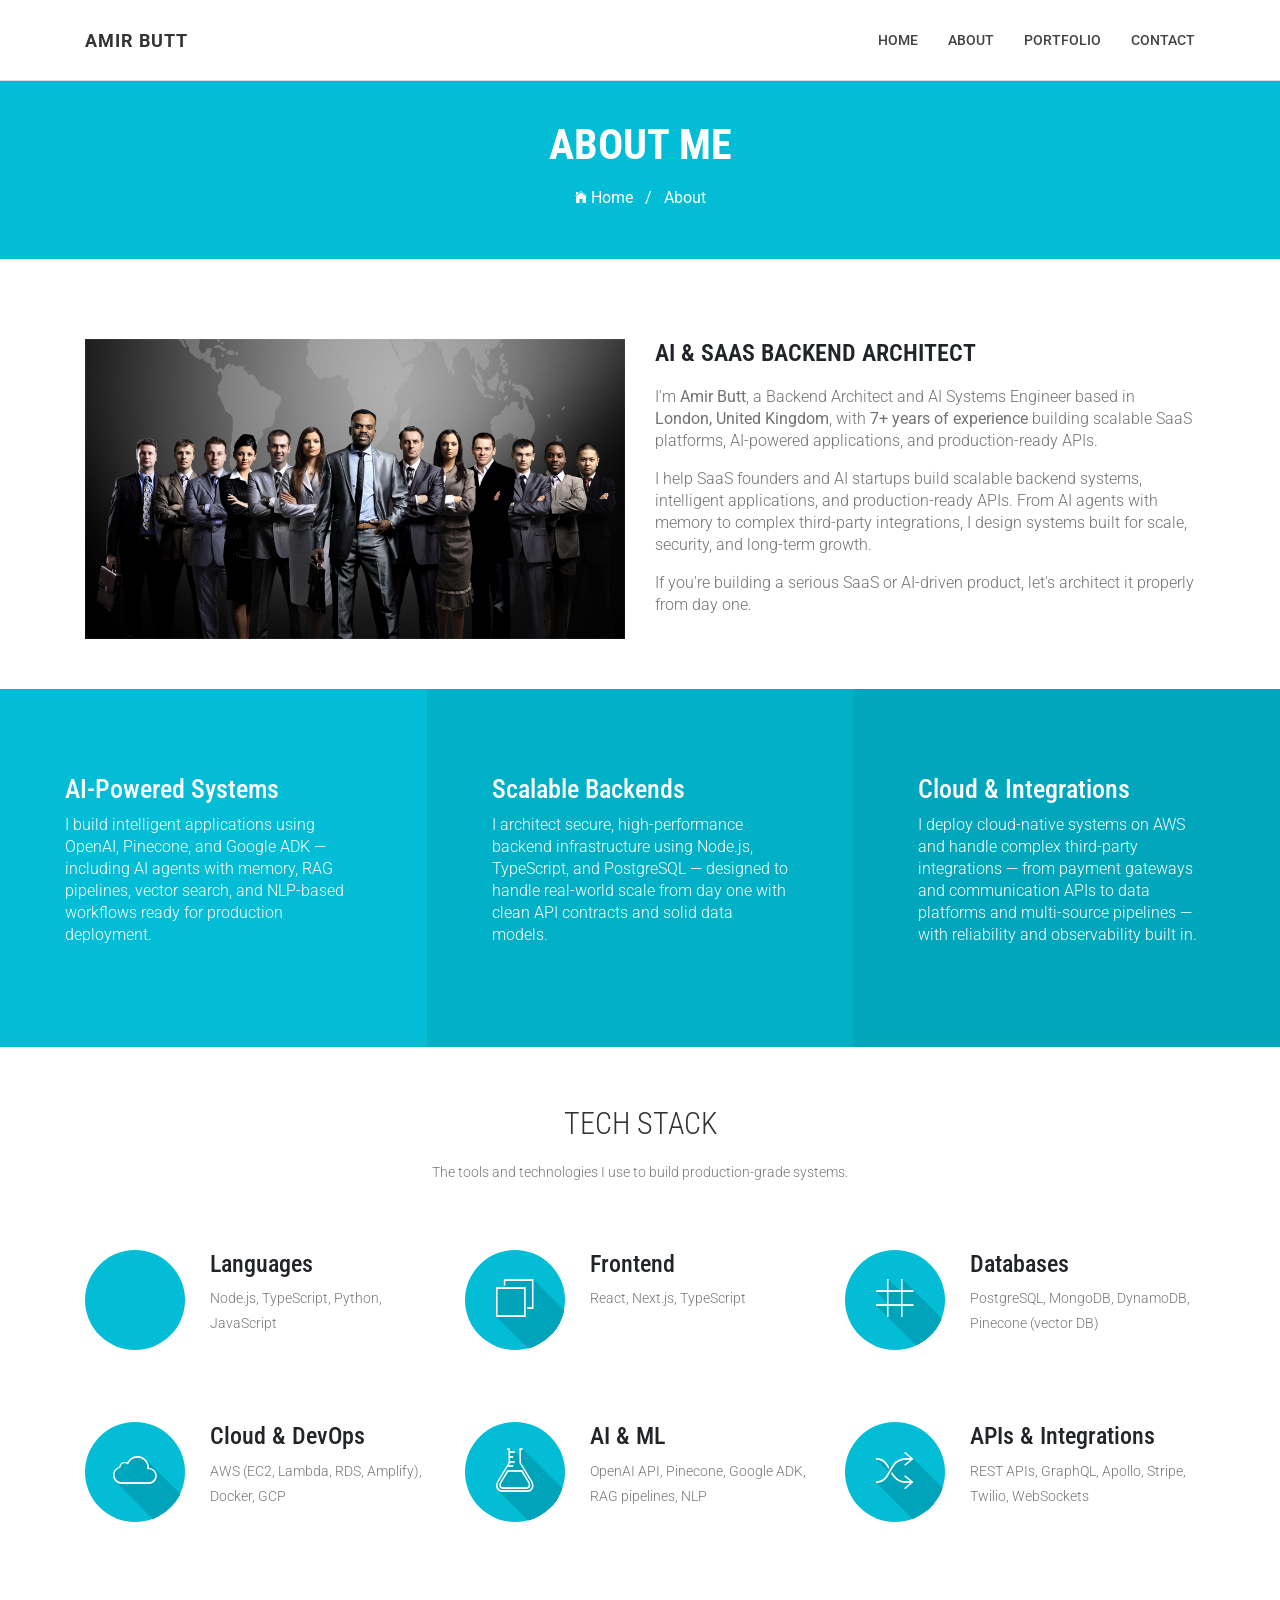
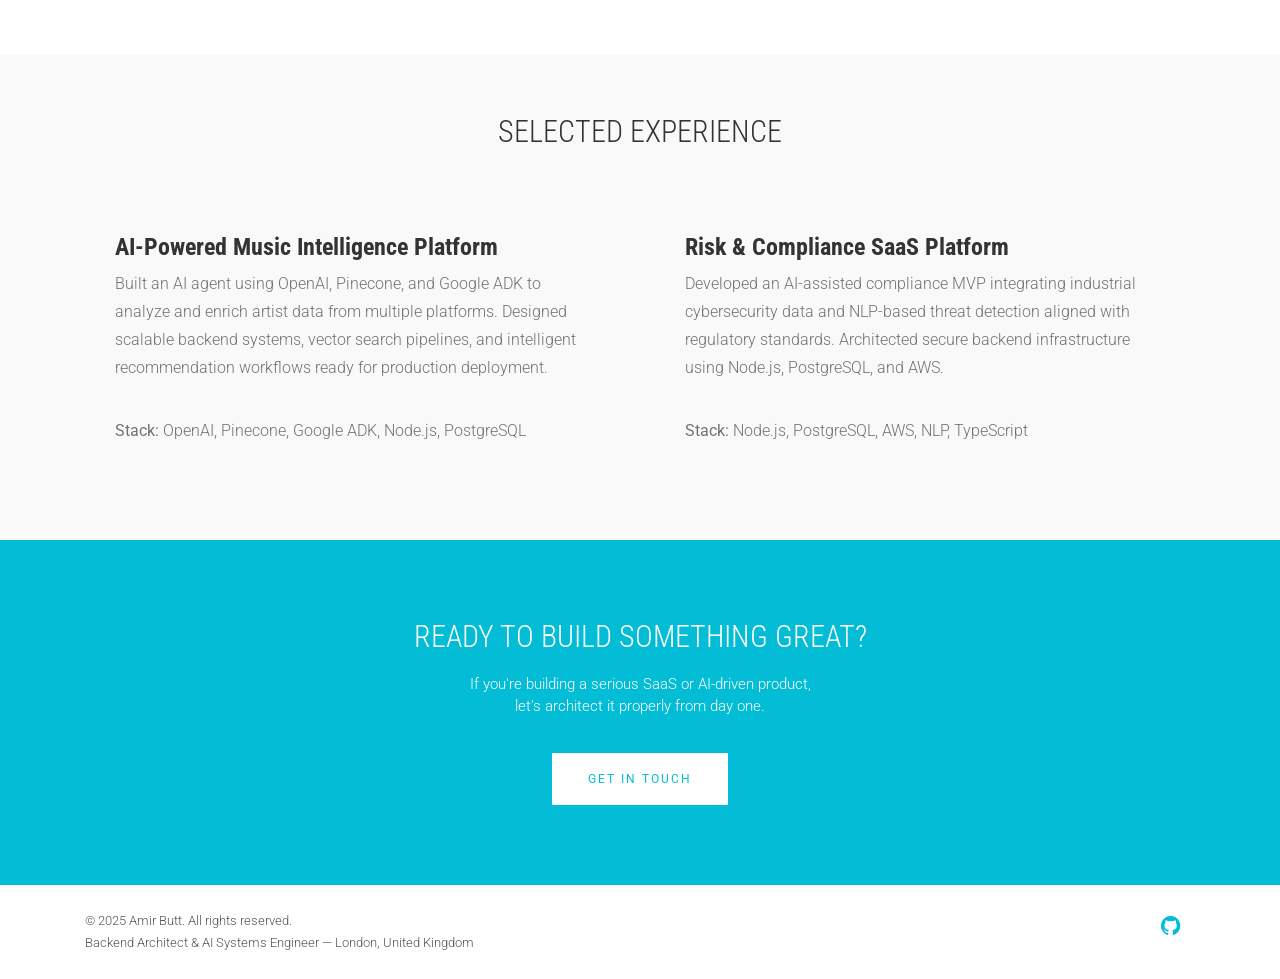
==== commit 9325eb96: "Update portfolio" ====
--- a/about.html
+++ b/about.html
@@ -295,18 +295,8 @@
             <div class="col-md-4 col-12">
                 <ul class="social text-center text-md-right text-lg-right">
                     <li>
-                        <a href="#" class="GitHub" aria-label="GitHub">
+                        <a href="https://github.com/buttamirrimtiaz-dev" class="GitHub" aria-label="GitHub" target="_blank">
                             <i class="ion-social-github"></i>
-                        </a>
-                    </li>
-                    <li>
-                        <a href="#" class="Linkedin" aria-label="LinkedIn">
-                            <i class="ion-social-linkedin"></i>
-                        </a>
-                    </li>
-                    <li>
-                        <a href="#" class="Twitter" aria-label="Twitter">
-                            <i class="ion-social-twitter"></i>
                         </a>
                     </li>
                 </ul>
